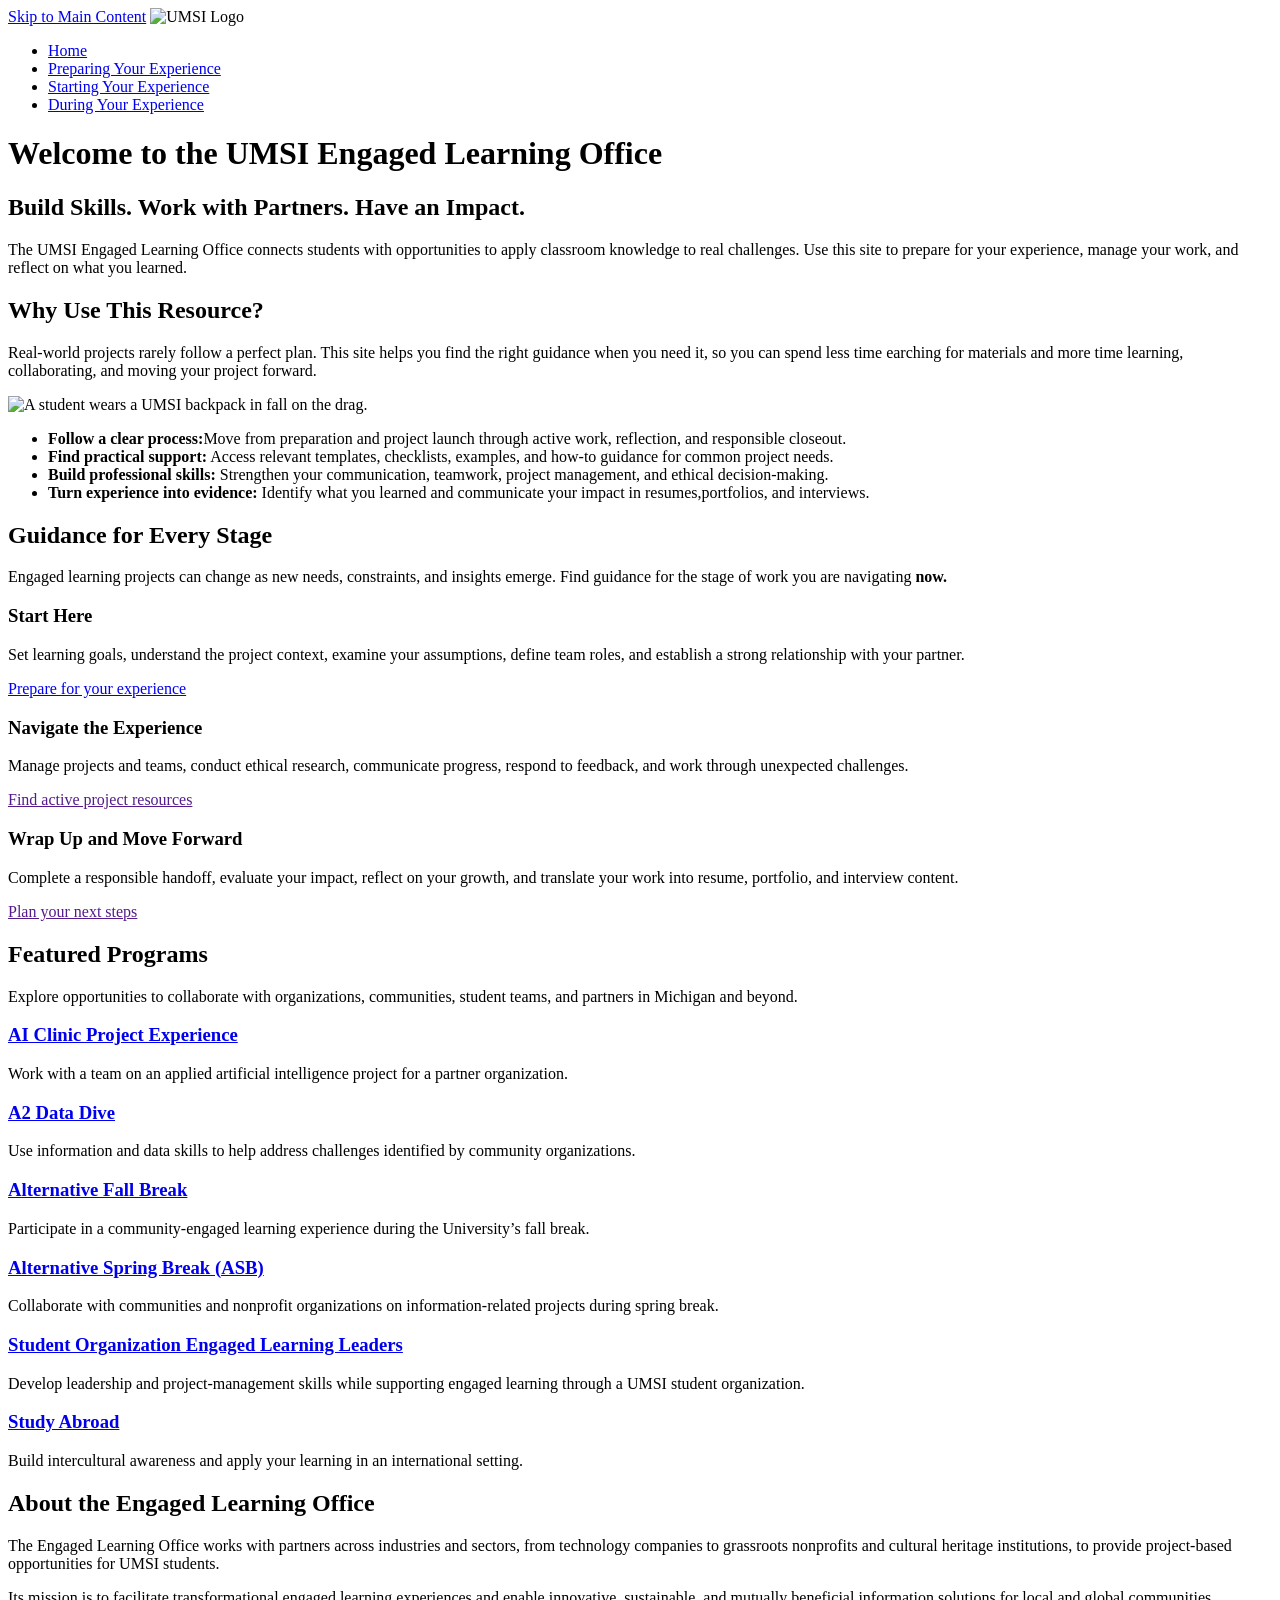
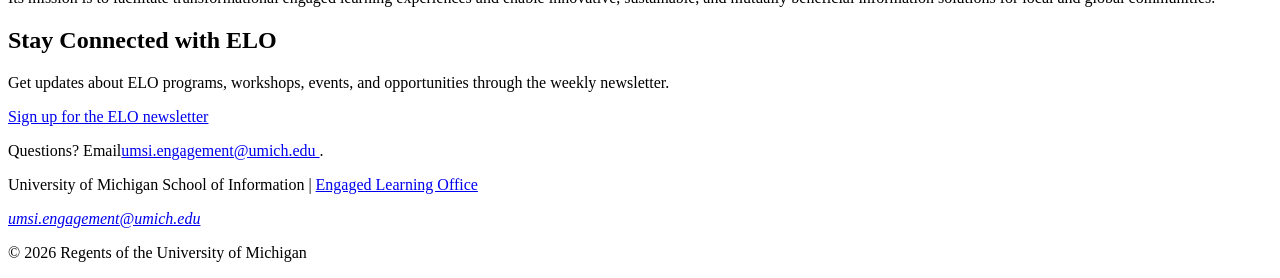
==== index.html @ 9530e5b8 "add stylesheets" ====
<!DOCTYPE html>
<html lang="en">

<head>
  <meta charset="UTF-8">
  <meta name="viewport" content="width=device-width, initial-scale=1.0">
  <title>Engaged Learning Resources | UMSI</title>
  <link rel="stylesheet" href="css/html5reset.css">
  <link rel="stylesheet" href="css/style.css">
</head>

<body>

  <header>
    <a href="#main">Skip to Main Content</a>
    <img src="images/UMSI_signature_vertical_informal_solidblue.jpg" alt="UMSI Logo">
    <nav>
      <ul>
        <li><a href="index.html">Home</a></li>
        <li><a href="prep.html">Preparing Your Experience</a></li>
        <li><a href="starting.html">Starting Your Experience</a></li>
        <li><a href="during.html">During Your Experience</a></li>
      </ul>
    </nav>
    <h1>Welcome to the UMSI Engaged Learning Office</h1>

    </header>
    <main id="main">
    <section>
      <h2>Build Skills. Work with Partners. Have an Impact.</h2>
      <p>
        The UMSI Engaged Learning Office connects students with opportunities to apply classroom knowledge to real
        challenges. Use this site to prepare for your experience, manage your work, and reflect on what you learned.
      </p>
    </section>

    <section>
      <h2>Why Use This Resource?</h2>

      <p>Real-world projects rarely follow a perfect plan. This site helps you find the right guidance when you need it,
        so you can spend less time earching for materials and more time learning, collaborating, and moving your project
        forward.
      </p>
      <img src="images/UMSI_CampusFall_UMSIBackpack_02.jpg" alt="A student wears a UMSI backpack in fall on the drag.">
      <ul>
        <li><strong>Follow a clear process:</strong>Move from preparation and project launch through active work,
          reflection, and responsible closeout.</li>
        <li><strong>Find practical support:</strong> Access relevant templates, checklists, examples, and how-to
          guidance for common project needs.</li>
        <li><strong>Build professional skills:</strong> Strengthen your communication, teamwork, project management, and
          ethical decision-making.</li>
        <li><strong>Turn experience into evidence:</strong> Identify what you learned and communicate your impact in
          resumes,portfolios, and interviews.</li>
      </ul>
    </section>

    <section>
      <h2>Guidance for Every Stage</h2>
      <p>Engaged learning projects can change as new needs, constraints, and insights emerge. Find guidance for the
        stage of work you are navigating <strong>now.</strong></p>
      <article>
        <h3>Start Here</h3>
        <p>Set learning goals, understand the project context, examine your assumptions, define team roles, and
          establish a strong relationship with your partner.</p>
        <a href="prep.html">Prepare for your experience</a>
      </article>

      <article>
        <h3>Navigate the Experience</h3>
        <p>Manage projects and teams, conduct ethical research, communicate progress, respond to feedback, and work
          through unexpected challenges.</p>
        <a href="">Find active project resources</a>
      </article>

      <article>
        <h3>Wrap Up and Move Forward</h3>
        <p>Complete a responsible handoff, evaluate your impact, reflect on your growth, and translate your work into
          resume, portfolio, and interview content.</p>
        <a href="">Plan your next steps</a>
      </article>
    </section>

    <section>
      <h2>Featured Programs</h2>
      <p>Explore opportunities to collaborate with organizations, communities, student teams, and partners in Michigan
        and beyond.</p>
      <article>
        <h3><a href="https://mcompass.umich.edu/_portal/tds-program-brochure?programid=12810">AI Clinic Project
            Experience</a></h3>
        <p>Work with a team on an applied artificial intelligence project for a partner organization.</p>
      </article>

      <article>
        <h3><a href="https://mcompass.umich.edu/_portal/tds-program-brochure?programid=12556">A2 Data Dive</a></h3>
        <p>Use information and data skills to help address challenges identified by community organizations.</p>
      </article>

      <article>
        <h3><a href="https://mcompass.umich.edu/_portal/tds-program-brochure?programid=11297">Alternative Fall Break</a>
        </h3>
        <p>Participate in a community-engaged learning experience during the University’s fall break.</p>
      </article>

      <article>
        <h3><a href="https://mcompass.umich.edu/_portal/tds-program-brochure?programid=10621">Alternative Spring Break
            (ASB)</a></h3>
        <p>Collaborate with communities and nonprofit organizations on information-related projects during spring break.
        </p>
      </article>

      <article>
        <h3><a href="https://mcompass.umich.edu/_portal/tds-program-brochure?programid=12294">Student Organization
            Engaged Learning Leaders</a></h3>
        <p>Develop leadership and project-management skills while supporting engaged learning through a UMSI student
          organization.</p>
      </article>

      <article>
        <h3><a href="https://www.si.umich.edu/student-life/study-abroad">Study Abroad</a></h3>
        <p>Build intercultural awareness and apply your learning in an international setting. </p>
      </article>
    </section>
    <section>
      <h2>About the Engaged Learning Office</h2>
      <p>The Engaged Learning Office works with partners across industries and sectors, from technology companies to
        grassroots nonprofits and cultural heritage institutions, to provide project-based opportunities for UMSI
        students.</p>
      <p>Its mission is to facilitate transformational engaged learning experiences and enable innovative, sustainable,
        and mutually beneficial information solutions for local and global communities.</p>
    </section>
    <aside>
      <h2>Stay Connected with ELO</h2>
      <p>Get updates about ELO programs, workshops, events, and opportunities through the weekly newsletter.</p>
      <div>
        <a href="https://umsi.info/elo-newsletter"> Sign up for the ELO newsletter</a>
      </div>
      <p>Questions? Email<a href="mailto:umsi.engagement@umich.edu">umsi.engagement@umich.edu </a>.</p>
    </aside>


    <!-- Content taken & modified from UMGPT with the prompt, "Write me a webpage of intro content to help meet the following requirements - this is for the home page": and then pasted in the client objectives & project requirements"
        UMGPT. (2026). UMGPT ( GPT-5.6 Sol September 7th version) [Large language model]. -->
  </main>
  <footer>
    <p>University of Michigan School of Information | <a
        href="https://www.si.umich.edu/programs/engaged-learning/about-engaged-learning-office">Engaged Learning Office
      </a></p>
    <address>
      <a href="mailto:umsi.engagement@umich.edu">umsi.engagement@umich.edu</a>
    </address>
    <p>&copy; 2026 Regents of the University of Michigan</p>
  </footer>
</body>

</html>
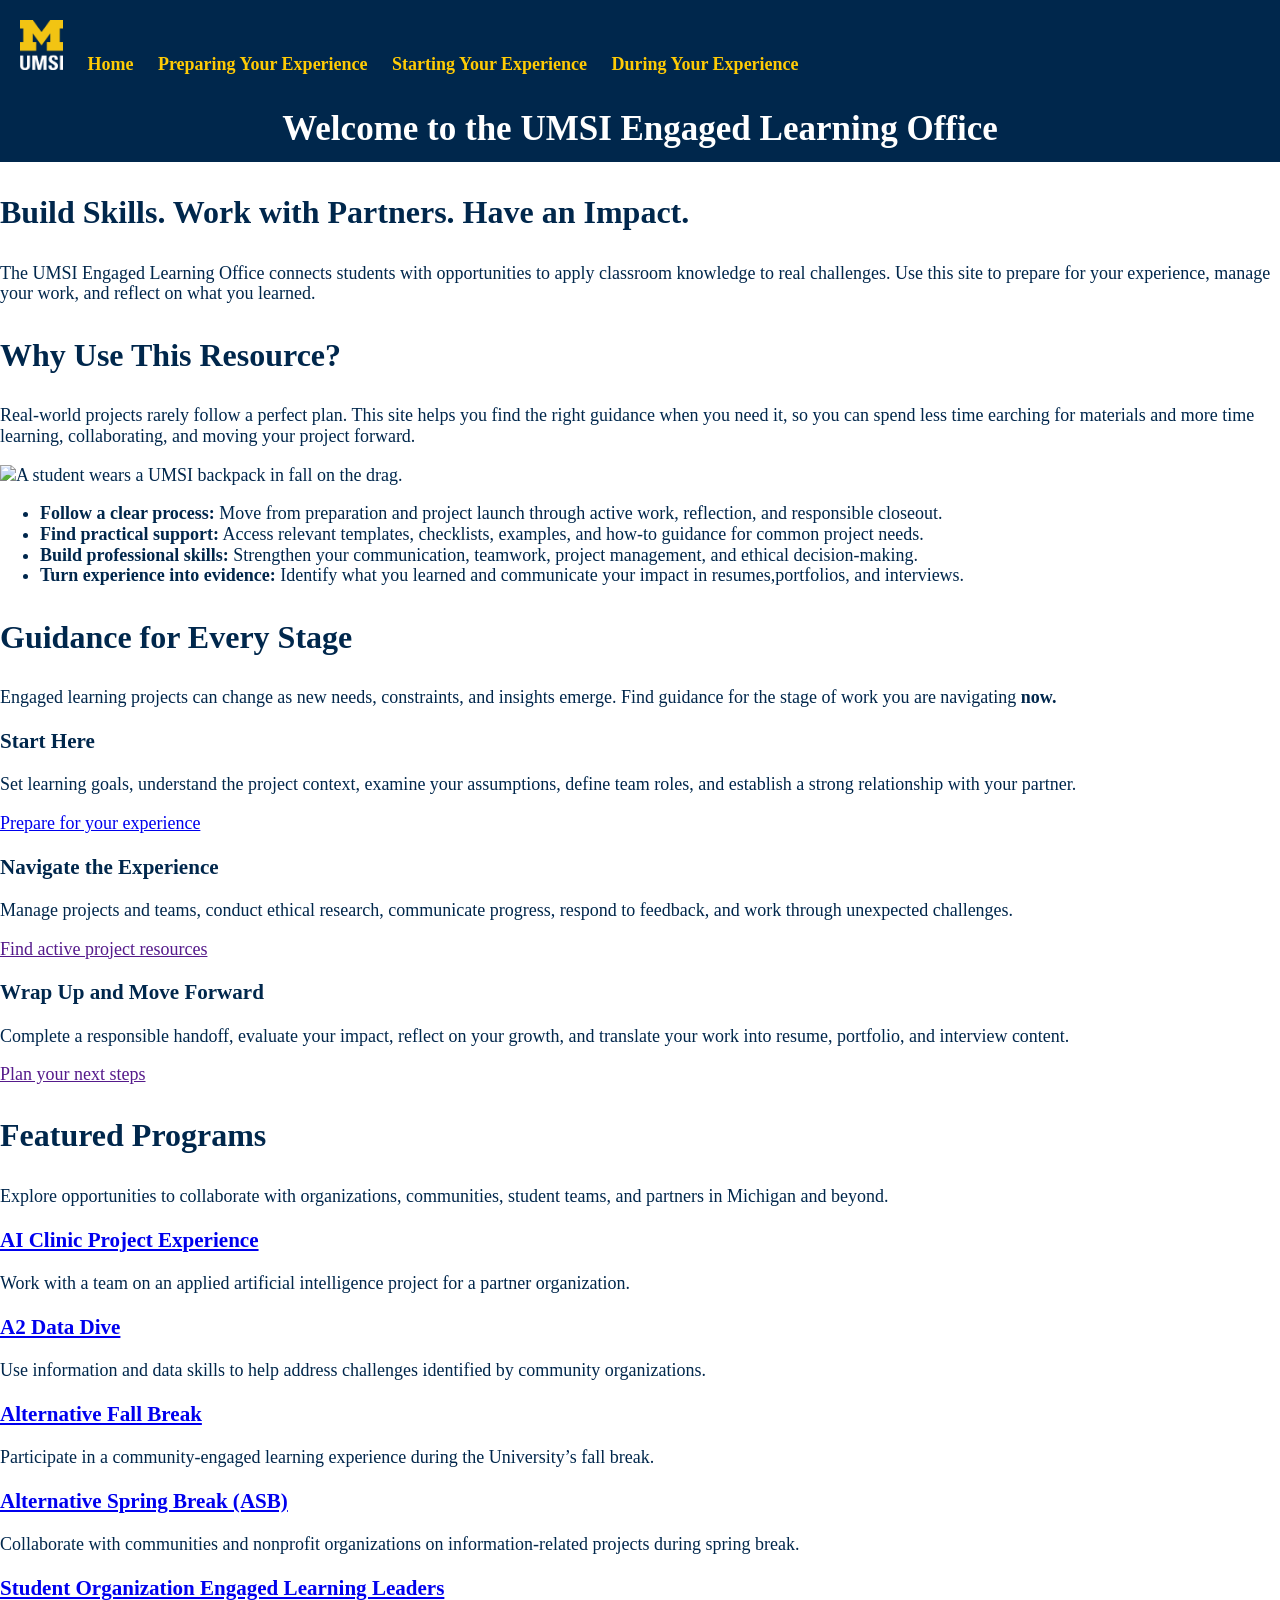
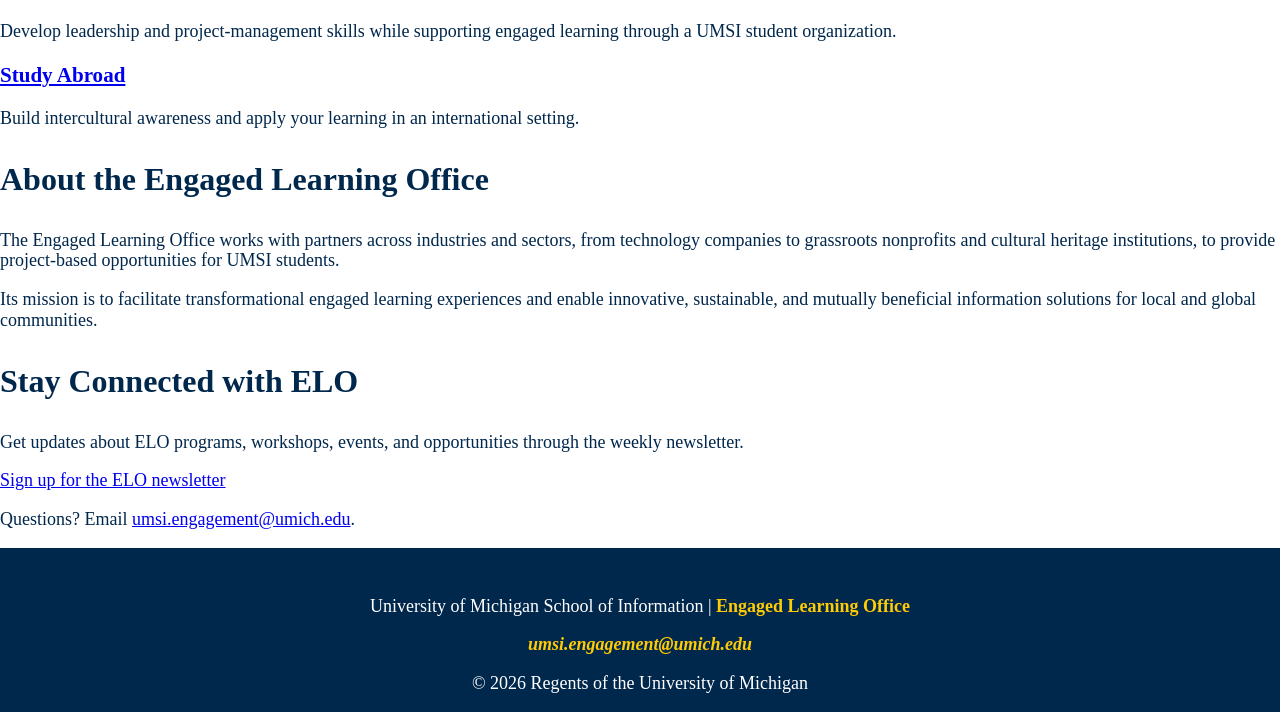
==== commit 6e6d4dab: "Refactor HTML and add general css styling" ====
--- a/index.html
+++ b/index.html
@@ -12,8 +12,12 @@
 <body>
 
   <header>
-    <a href="#main">Skip to Main Content</a>
-    <img src="images/UMSI_signature_vertical_informal_solidblue.jpg" alt="UMSI Logo">
+    <div class="skip"><a href="#main">Skip to Main Content</a></div>
+    <div class=logo-container>
+      <a href="index.html">
+        <img src="images/UMSI_signature_vertical_informal_white.png" alt="UMSI Logo">
+      </a>
+    </div>
     <nav>
       <ul>
         <li><a href="index.html">Home</a></li>
@@ -24,9 +28,9 @@
     </nav>
     <h1>Welcome to the UMSI Engaged Learning Office</h1>
 
-    </header>
-    <main id="main">
-    <section>
+  </header>
+  <main id="main">
+    <section class="intro">
       <h2>Build Skills. Work with Partners. Have an Impact.</h2>
       <p>
         The UMSI Engaged Learning Office connects students with opportunities to apply classroom knowledge to real
@@ -34,7 +38,7 @@
       </p>
     </section>
 
-    <section>
+    <section class="why">
       <h2>Why Use This Resource?</h2>
 
       <p>Real-world projects rarely follow a perfect plan. This site helps you find the right guidance when you need it,
@@ -43,7 +47,7 @@
       </p>
       <img src="images/UMSI_CampusFall_UMSIBackpack_02.jpg" alt="A student wears a UMSI backpack in fall on the drag.">
       <ul>
-        <li><strong>Follow a clear process:</strong>Move from preparation and project launch through active work,
+        <li><strong>Follow a clear process:</strong> Move from preparation and project launch through active work,
           reflection, and responsible closeout.</li>
         <li><strong>Find practical support:</strong> Access relevant templates, checklists, examples, and how-to
           guidance for common project needs.</li>
@@ -54,7 +58,7 @@
       </ul>
     </section>
 
-    <section>
+    <section class="guidance">
       <h2>Guidance for Every Stage</h2>
       <p>Engaged learning projects can change as new needs, constraints, and insights emerge. Find guidance for the
         stage of work you are navigating <strong>now.</strong></p>
@@ -80,7 +84,7 @@
       </article>
     </section>
 
-    <section>
+    <section class="featured">
       <h2>Featured Programs</h2>
       <p>Explore opportunities to collaborate with organizations, communities, student teams, and partners in Michigan
         and beyond.</p>
@@ -120,7 +124,8 @@
         <p>Build intercultural awareness and apply your learning in an international setting. </p>
       </article>
     </section>
-    <section>
+
+    <section class="about">
       <h2>About the Engaged Learning Office</h2>
       <p>The Engaged Learning Office works with partners across industries and sectors, from technology companies to
         grassroots nonprofits and cultural heritage institutions, to provide project-based opportunities for UMSI
@@ -128,13 +133,14 @@
       <p>Its mission is to facilitate transformational engaged learning experiences and enable innovative, sustainable,
         and mutually beneficial information solutions for local and global communities.</p>
     </section>
-    <aside>
+
+    <aside class="connect">
       <h2>Stay Connected with ELO</h2>
       <p>Get updates about ELO programs, workshops, events, and opportunities through the weekly newsletter.</p>
       <div>
         <a href="https://umsi.info/elo-newsletter"> Sign up for the ELO newsletter</a>
       </div>
-      <p>Questions? Email<a href="mailto:umsi.engagement@umich.edu">umsi.engagement@umich.edu </a>.</p>
+      <p>Questions? Email <a href="mailto:umsi.engagement@umich.edu">umsi.engagement@umich.edu</a>.</p>
     </aside>
 
 
--- a/css/style.css
+++ b/css/style.css
@@ -0,0 +1,129 @@
+body {
+    background-color: #FFFFFF;
+    color: #00274C;
+    font-size: 18px;
+    line-height: 1.15;
+    margin: 0;
+    padding: 0;
+}
+
+/* Yellow Outline when Focused */
+*:focus {
+    outline: 3px solid #FFCB05;
+}
+
+/* White and Yellow Underline when Hover */
+a:hover {
+    color: #FFFFFF;
+    border-bottom: 3px solid #FFCB05;
+}
+
+/* Skip to Main Default */
+.skip a {
+    position: absolute;
+    top: -65px;
+    z-index: 1000;
+}
+
+/* Skip to Main Focus */
+.skip a:focus {
+    top: 25px;
+    background-color: #FFFFFF;
+    color: #00274C;
+}
+
+/* h1, h2, ... */
+h1 {
+    font-size: 35px;
+    line-height: 1;
+    padding: 16px;
+    margin: 0;
+    text-align: center;
+}
+
+h2 {
+    font-size: 32px;
+    line-height: 1.5;
+}
+
+/* Header */
+header {
+    background-color: #00274C;
+    color: #FFFFFF;
+}
+
+header h1 {
+    background-color: #00274C;
+}
+
+header .logo-container {
+    margin: 20px 0 0 20px;
+    display: inline-block;
+}
+
+header img {
+    max-height: 50px;
+}
+
+/* Navigation Bar */
+nav li {
+    display: inline;
+    padding-right: 20px;
+}
+
+nav {
+    background-color: #00274C;
+    padding: 10px 0;
+    text-align: left;
+    display: inline-block;
+}
+
+nav a {
+    color: #FFCB05;
+    font-weight: bold;
+    text-decoration: none;
+}
+
+nav ul {
+    padding: 0 0 0 20px;
+    margin: 10px 0;
+}
+
+/* Grid Container (Main) */
+.container {
+    display: grid;
+}
+
+/* Sections */
+section a:hover {
+    color: #000000;
+    border-bottom: 3px solid #FFCB05;
+}
+
+section {
+    grid-column: 1 / -1;
+}
+
+/* Images */
+img {
+    max-height: 350px;
+}
+
+/* Footer */
+footer {
+    background-color: #00274C;
+    color: white;
+    padding-top: 30px;
+    text-align: center;
+}
+
+footer a {
+    color: #FFCB05;
+    font-weight: bold;
+    text-decoration: none;
+}
+
+footer p {
+    margin-bottom: 0;
+    padding-bottom: 18px;
+}
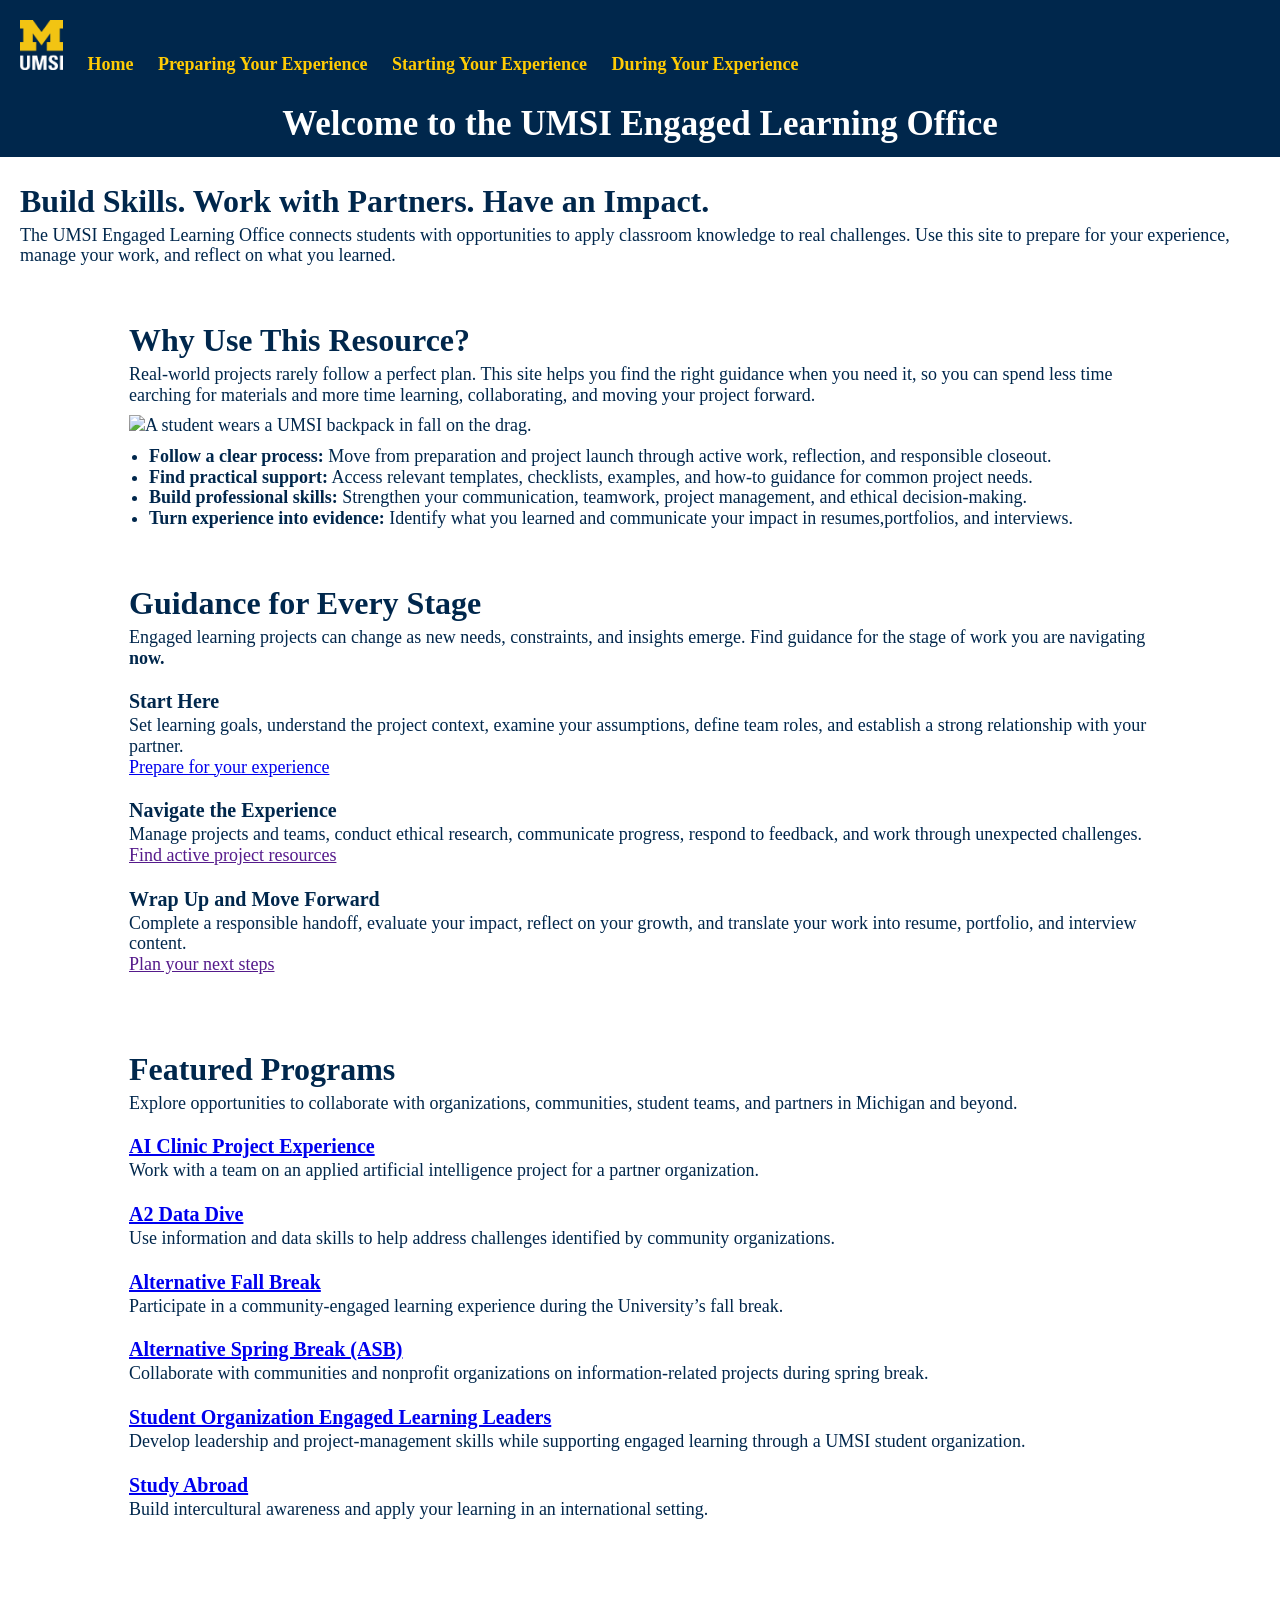
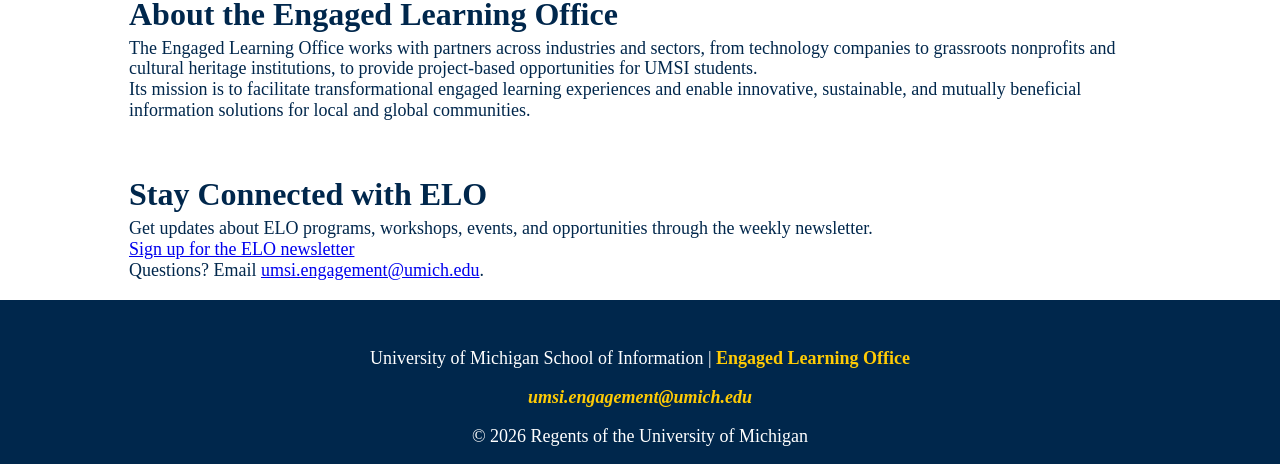
==== commit 1b1a704c: "refactor: update html and css for grid and style changes" ====
--- a/index.html
+++ b/index.html
@@ -29,7 +29,7 @@
     <h1>Welcome to the UMSI Engaged Learning Office</h1>
 
   </header>
-  <main id="main">
+  <main class="grid-container" id="main">
     <section class="intro">
       <h2>Build Skills. Work with Partners. Have an Impact.</h2>
       <p>
--- a/css/style.css
+++ b/css/style.css
@@ -12,8 +12,14 @@
     outline: 3px solid #FFCB05;
 }
 
-/* White and Yellow Underline when Hover */
+/* Black and Yellow Underline when Hover */
 a:hover {
+    color: #000000;
+    border-bottom: 3px solid #FFCB05;
+}
+
+/* White and Yellow Underline when Hover (nav, footer) */
+nav a:hover, footer a:hover {
     color: #FFFFFF;
     border-bottom: 3px solid #FFCB05;
 }
@@ -46,6 +52,22 @@
     line-height: 1.5;
 }
 
+h3 {
+    font-size: 20px;
+    line-height: 1.35;
+}
+
+/* lists */
+li {
+    margin-left: 20px;
+}
+
+/* Images */
+img {
+    max-width: 100%;
+    margin: 10px 0;
+}
+
 /* Header */
 header {
     background-color: #00274C;
@@ -63,12 +85,14 @@
 
 header img {
     max-height: 50px;
+    margin: 0 0 0 0;
 }
 
 /* Navigation Bar */
 nav li {
-    display: inline;
-    padding-right: 20px;
+    display: inline-block;
+    padding: 0 0 0 20px;
+    margin: 5px 0;
 }
 
 nav {
@@ -84,29 +108,50 @@
     text-decoration: none;
 }
 
-nav ul {
-    padding: 0 0 0 20px;
-    margin: 10px 0;
-}
+/* Grid Container (Main) */
+.grid-container {
+    display: grid;
+    grid-template-columns: repeat(10, minmax(0, 1fr));
+    gap: 10px;
 
-/* Grid Container (Main) */
-.container {
-    display: grid;
 }
 
 /* Sections */
-section a:hover {
-    color: #000000;
-    border-bottom: 3px solid #FFCB05;
+.grid-container > :first-child {
+    grid-column: 1 / -1;
+    margin: 20px 20px;
 }
 
-section {
-    grid-column: 1 / -1;
+section, aside {
+    grid-column: 2 / -2;
+    margin: 20px 0;
 }
 
-/* Images */
-img {
-    max-height: 350px;
+/* Articles */
+article {
+   margin: 20px 0; 
+}
+
+/* Table */
+table {
+    max-width: 100%;
+}
+
+caption {
+    font-weight: bold;
+    text-align: center;
+    margin: 5px 0;
+}
+
+th, td {
+    border: 1px solid #00274C;
+    padding: 10px;
+    text-align: left;
+}
+
+th {
+    background-color: #2F65A7;
+    color: #FFFFFF;
 }
 
 /* Footer */
@@ -124,6 +169,5 @@
 }
 
 footer p {
-    margin-bottom: 0;
-    padding-bottom: 18px;
+    padding: 18px 0;
 }
